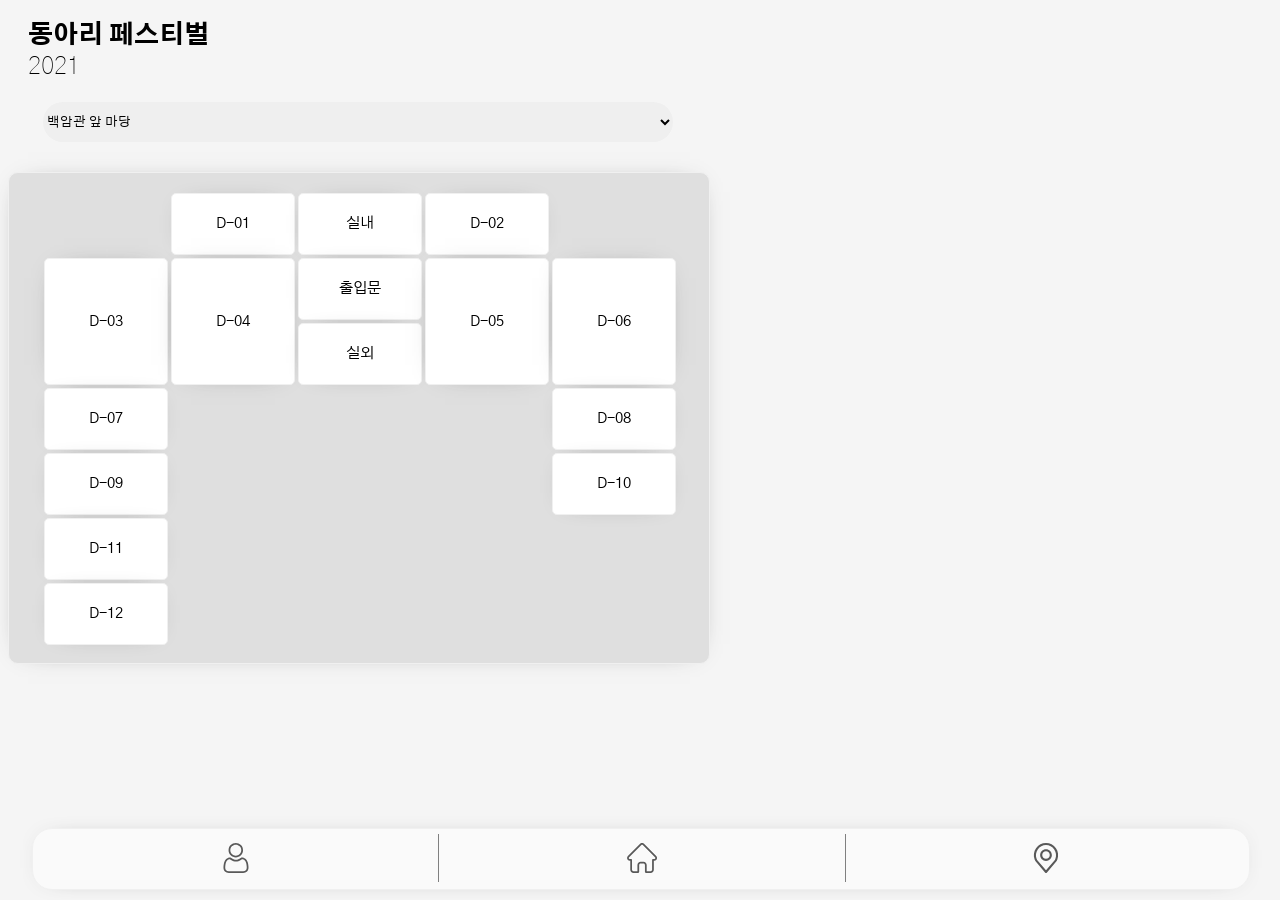
==== index.html @ 4a0fea0e "bug_fix" ====
<!DOCTYPE html>
<html lang="ko">
<head>
    <meta charset="UTF-8">
    <meta http-equiv="X-UA-Compatible" content="IE=edge">
    <meta name="viewport" content="width=device-width, initial-scale=1.0">
    <title>동아리 페스티벌</title>
    <link href="https://fonts.googleapis.com/css2?family=Gothic+A1:wght@100;200;300;400;500;600;700;800;900&display=swap" rel="stylesheet">
    <link rel="stylesheet" href="css/style.css">
    <link rel="stylesheet" href="css/map1-grid.css">
    <link rel="stylesheet" href="css/map2-grid.css">
</head>
<body>
    <div class="bottom-bar shadow">
        <div class="items" id="F1">
            <img src="imgs/User.svg" alt="사용자">
        </div>
        <div id='F2' class="items" style="border-left: 0.1px solid grey; border-right: 0.1px solid grey;">
            <img src="imgs/Home.svg" alt="부스목록">
        </div>
        <div class="items" id="F3">
            <img src="imgs/place.svg" alt="지도">
        </div>
    
        
    </div>
    <div id="User-inform">
        <div class="img shadow f15 b6">?</div>
        <h1 class="name">사용자 로그인</h1>
    </div>

    <div id="Login">
      <div class="box blur shadow">
            <div class="login">
             <label>아이디</label>
             <input type="email" placeholder="아이디를 입력하세요.">
             <br><br>
             <label>비밀번호</label>
             <input type="password" placeholder="비밀번호를 입력하세요.">
            </div>
        </div><br><br><br>
        <button class="login-btn b6 f3 shadow" id="Lo-btn">Login</button>
    </div>



    <div id="User">
        <div class="box blur shadow">
            <h4 class='b2' style="margin-left: 30px;">나의 총 점수</h4><br>
            <h1 class="score-text">0<span class="f3">점</span></h1>
        </div><br>
        <label class='f3' style="margin-left: 20px;">활동 내역</label><div style="height: 5px;"></div>
        <span id="AddHistory">
            <div class="box shadow blur">
                <h5 class="act-text f3">????활동</h5>
                <h5 class="act-score-text">+10점</h5>
            </div><div style="height: 10px;"></div>

            <div class="box shadow blur">
                <h5 class="act-text f3">????활동</h5>
                <h5 class="act-score-text">+10점</h5>
            </div><div style="height: 10px;"></div>

            <div class="box shadow blur">
                <h5 class="act-text f3">????활동</h5>
                <h5 class="act-score-text">+10점</h5>
            </div><div style="height: 10px;"></div>

        </span><br>
        <label class='f3' style="margin-left: 20px;">로그아웃</label><div style="height: 5px;"></div>
        <div class="box shadow blur" style=" background-color: red;" id="Logout">
            <h4 style="text-align: center; color:white;">로그아웃</h4>
        </div>
        <div style="height: 90px;"></div>
    </div>

    <div id="Main">
        <h1 class='f5 b8 title'>동아리 페스티벌<br><span class="b1">2021</span></h1><br>
        <hr>
        
        <div class="box shadow blur">
            <div class="white"></div>
            <div class="sub">
                <div class="status"></div>
                <h2 class="f4 b7">부스명</h2>
            </div>
            <div class="sample_img" style="margin-left:20px;">
                <img src="https://cdn.pixabay.com/photo/2015/04/23/22/00/tree-736885__480.jpg">
            </div>


            <div class="sample_img">
                <img src="https://cdn.pixabay.com/photo/2015/04/23/22/00/tree-736885__480.jpg">
            </div>


            <div class="sample_img">
                <img src="https://cdn.pixabay.com/photo/2015/04/23/22/00/tree-736885__480.jpg">
            </div>

        </div>
    </div>

    <div id="Map">
        <h1 class='f5 b8 title'>동아리 페스티벌<br><span class="b1">2021</span></h1><br>
        <select name="map shadow" onchange="select(this)">
            <option value="0">백암관 앞 마당</option>
            <option value="1">백암관 3층 체육관</option>
        </select><div style="height: 30px;"></div>
        <div id="Map1">
            <div class="map1-grid shadow">
                <div class="item1 shadow"><h4 class="f3 b4">D-01</h4></div>
                <div class="item1 shadow"><h4 class="f3 b4">실내</h4></div>
                <div class="item1 shadow"><h4 class="f3 b4">D-02</h4></div>
                <div class="item1 shadow"><h4 class="f3 b4">D-03</h4></div>
                <div class="item1 shadow"><h4 class="f3 b4">D-04</h4></div>
                <div class="item1 shadow"><h4 class="f3 b4">출입문</h4></div>
                <div class="item1 shadow"><h4 class="f3 b4">실외</h4></div>
                <div class="item1 shadow"><h4 class="f3 b4">D-05</h4></div>
                <div class="item1 shadow"><h4 class="f3 b4">D-06</h4></div>
                <div class="item1 shadow"><h4 class="f3 b4">D-07</h4></div>
                <div class="item1 shadow"><h4 class="f3 b4">D-08</h4></div>
                <div class="item1 shadow"><h4 class="f3 b4">D-09</h4></div>
                <div class="item1 shadow"><h4 class="f3 b4">D-10</h4></div>
                <div class="item1 shadow"><h4 class="f3 b4">D-11</h4></div>
                <div class="item1 shadow"><h4 class="f3 b4">D-12</h4></div>

            </div>
        </div>


        <div id="Map2">
            <div class="map2-grid shadow">
                <div class="item2 shadow"><h4 class="f3 b4">운영본부</h4></div>
                <div class="item2 shadow"><h4 class="f3 b4">A-01</h4></div>
                <div class="item2 shadow"><h4 class="f3 b4">A-02</h4></div>
                <div class="item2 shadow"><h4 class="f3 b4">A-03</h4></div>
                <div class="item2 shadow"><h4 class="f3 b4">A-04</h4></div>
                <div class="item2 shadow"><h4 class="f3 b4">A-05</h4></div>
                <div class="item2 shadow"><h4 class="f3 b4">A-06</h4></div>
                <div class="item2 shadow"><h4 class="f3 b4">A-07</h4></div>
                <div class="item2 shadow"><h4 class="f3 b4">A-08</h4></div>
                <div class="item2 shadow"><h4 class="f3 b4">A-09</h4></div>
                <div class="item2 shadow"><h4 class="f3 b4">A-10</h4></div>
                <div class="item2 shadow"><h4 class="f3 b4">C-01</h4></div>
                <div class="item2 shadow"><h4 class="f3 b4">C-02</h4></div>
                <div class="item2 shadow"><h4 class="f3 b4">C-03</h4></div>
                <div class="item2 shadow"><h4 class="f3 b4">C-04</h4></div>
                <div class="item2 shadow"><h4 class="f3 b4">C-05</h4></div>
                <div class="item2 shadow"><h4 class="f3 b4">C-06</h4></div>
                <div class="item2 shadow"><h4 class="f3 b4">C-07</h4></div>
                <div class="item2 shadow"><h4 class="f3 b4">C-08</h4></div>
                <div class="item2 shadow"><h4 class="f3 b4">B-01</h4></div>
                <div class="item2 shadow"><h4 class="f3 b4">B-02</h4></div>
                <div class="item2 shadow"><h4 class="f3 b4">B-03</h4></div>
                <div class="item2 shadow"><h4 class="f3 b4">B-04</h4></div>
                <div class="item2 shadow"><h4 class="f3 b4">B-05</h4></div>
                <div class="item2 shadow"><h4 class="f3 b4">B-06</h4></div>
                <div class="item2 shadow"><h4 class="f3 b4">B-07</h4></div>
                <div class="item2 shadow"><h4 class="f3 b4">B-08</h4></div>
                <div class="item2 shadow"><h4 class="f3 b4">B-09</h4></div>
                <div class="item2 shadow"><h4 class="f3 b4">B-10</h4></div>
            </div>
        </div>
    </div>

</body>
<script  src="js/jquery-latest.min.js"></script>
<script src="js/script.js"></script>
</html>
---- css/style.css ----
body {
    background-color: rgb(245, 245, 245);
    max-width: 700px;
}
body * {
    font-family: 'Gothic A1', sans-serif;
    padding: 0px;
    margin: 0px;
    -webkit-font-smoothing: antialiased;
}

.title {
    margin-left: 20px;
    color:black;
    margin-top: 20px;
}

.score-text {
    text-align: right;
    margin-right: 30px;
}

.act-text {
    margin-left: 20px;
    display: inline-block;
}

.act-score-text {
    color:rgb(3, 161, 3);
    display: inline-block;
}

.items {
    width: 100%;
    height: 80%;
    margin-top: 5px;
}

.items > img {
    position: relative;
    width: 30px;
    height: 30px;
    left: 50%;
    top:50%;
    margin-left:-15px;
    margin-top:-15px;
}

.bottom-bar {
    background-color: rgba(250, 250, 250);
    z-index: 10;
    display: grid;
    grid-template-columns: repeat(3, 1fr);
    position: fixed;
    width: 95vw;
    height: 60px;
    bottom: 0px;
    left: 50%;
    margin-left: -47.5vw;
    margin-bottom: 10px;
    border-radius: 20px;
    overflow: hidden;
}


.login {
    position: relative;
    left: 50%;
    width: 80%;
    margin-left: -40%;
}

.box {
    width: 90%;
    position: relative;
    left: 50%;
    margin-left: -45%;
    border: 20px;
    background-color: rgba(250, 250, 250, 1);
    border-radius: 20px;
    padding: 20px 0px;
}

.img {
    width: 130px;
    height: 130px;
    border-radius: 100%;
    background-color: rgba(245, 245, 245, 0.4);
    position: relative;
    left: 50%;
    margin-left: -65px;
    margin-top: 60px;
    text-align: center;
    line-height: 130px;
    color:rgb(225, 225, 225);
}


hr {
    width: 40%;
    margin-bottom: 25px;
    position: relative;
    left: 50%;
    margin-left: -20%;
}

.sub > h2 {
    display:inline-block;
}

.status {
    margin-right: 10px;
    width: 10px;
    height: 10px;
    background-color: red;
    border-radius: 10px;
    display: inline-block;
}

.sub {
    margin-left: 20px;
    margin-bottom: 10px;
    margin-top: -5px;
}

.sample_img > img {
    height: 100%;
}

.white {
    height: 100%;
    width: 30px;
    background-color: black;
}

.map1-grid {
    display: grid;
    grid-template-columns: repeat(5, 1fr);
    grid-template-rows: repeat(7, 1fr);
    width: 90%;
    height: 450px;
    gap: 5px;
    padding: 20px 5%;
    background-color: rgb(223, 223, 223);
    border-radius: 10px;
}

.map2-grid {
    display: grid;
    grid-template-columns: repeat(3, 1fr);
    grid-template-rows: repeat(11, 1fr);
    width: 90%;
    height: 450px;
    gap: 5px;
    padding: 20px 5%;
    background-color: rgb(223, 223, 223);
    border-radius: 10px;
}

select {
    width: 90%;
    height: 40px;
    border: 0px;
    border-radius: 20px;
    position: relative;
    left: 50%;
    margin-left: -45%;
}

.sample_img {
    display: inline-block;
    overflow: hidden;
    width: 100px;
    height: 100px;
    background-color: rgb(160, 160, 160);
    position: relative;
    border-radius: 10px;
    margin-left: 5px;
}

.name {
    text-align: center;
    margin: 10px 0px 70px 0px;
}

.login-btn {
    width: 120px;
    height: 45px;
    border-radius: 30px;
    border: 0px;
    background: linear-gradient(to right, #F27121, #E94057, #8A2387);
    color:white;
    position: relative;
    left: 50%;
    margin-left: -60px;
}

.login > input {
    width: 100%;
}

label {
    font-size: 13px;
}

input {
    border-radius: 20px;
    text-align: center;
    border: 0px;
    height: 40px;
    background-color: rgb(245, 245, 245);
}

.f1 {font-size: 5px;}
.f2 {font-size: 10px;}
.f3 {font-size: 15px;}
.f4 {font-size: 20px;}
.f5 {font-size: 25px;}
.f6 {font-size: 30px;}
.f7 {font-size: 35px;}
.f8 {font-size: 40px;}
.f9 {font-size: 45px;}
.f10 {font-size: 50px;}
.f11 {font-size: 55px;}
.f12 {font-size: 60px;}
.f13 {font-size: 65px;}
.f14 {font-size: 70px;}
.f15 {font-size: 75px;}
.f16 {font-size: 80px;}
.f17 {font-size: 85px;}
.f18 {font-size: 90px;}
.f19 {font-size: 95px;}
.f20 {font-size: 100px;}
.f21 {font-size: 105px;}
.f22 {font-size: 110px;}
.f23 {font-size: 115px;}

.b1 {font-weight: 100;}
.b2 {font-weight: 200;}
.b3 {font-weight: 300;}
.b4 {font-weight: 400;}
.b5 {font-weight: 500;}
.b6 {font-weight: 600;}
.b7 {font-weight: 700;}
.b8 {font-weight: 800;}
.b9 {font-weight: 900;}

.shadow { 
    box-shadow: 0px 0px 27px -20px rgb(61, 61, 61);
    border: 0.1px solid rgb(240, 240, 240);
}
.blur {
    /* -webkit-backdrop-filter: blur(40px);
    backdrop-filter: blur(40px); */
}
---- css/map1-grid.css ----
.item1, .item2 {
    width: 100%;
    height: 100%;
    background-color: white;
    border-radius: 5px;
    text-align: center;
    position: relative;
}

.item1 > h4 {
	height: 19.2px;
	position: relative;
	top:50%;
	margin-top: -9.6px;
}

.item2 > h4 {
	height: 19.2px;
	position: relative;
	top:50%;
	margin-top: -9.6px;
}

.item1:nth-child(1) {
	grid-column-start: 2;
	grid-column-end: 3;
	grid-row-start: 1;
	grid-row-end: 2;
}

.item1:nth-child(2) {
	grid-column-start: 3;
	grid-column-end: 4;
	grid-row-start: 1;
	grid-row-end: 2;
}

.item1:nth-child(3) {
	grid-column-start: 4;
	grid-column-end: 5;
	grid-row-start: 1;
	grid-row-end: 2;
}


.item1:nth-child(4) {
	grid-column-start: 1;
	grid-column-end: 2;
	grid-row-start: 2;
	grid-row-end: 4;
}
.item1:nth-child(5) {
	grid-column-start: 2;
	grid-column-end: 3;
	grid-row-start: 2;
	grid-row-end: 4;
}
.item1:nth-child(6) {
	grid-column-start: 3;
	grid-column-end: 4;
	grid-row-start: 2;
	grid-row-end: 3;
}
.item1:nth-child(7) {
	grid-column-start: 3;
	grid-column-end: 4;
	grid-row-start: 3;
	grid-row-end: 4;
}
.item1:nth-child(8) {
	grid-column-start: 4;
	grid-column-end: 5;
	grid-row-start: 2;
	grid-row-end: 4;
}
.item1:nth-child(9) {
	grid-column-start: 5;
	grid-column-end: 6;
	grid-row-start: 2;
	grid-row-end: 4;
}
.item1:nth-child(10) {
	grid-column-start: 1;
	grid-column-end: 2;
	grid-row-start: 4;
	grid-row-end: 5;
}
.item1:nth-child(11) {
	grid-column-start: 5;
	grid-column-end: 6;
	grid-row-start: 4;
	grid-row-end: 5;
}
.item1:nth-child(12) {
	grid-column-start: 1;
	grid-column-end: 2;
	grid-row-start: 5;
	grid-row-end: 6;
}
.item1:nth-child(13) {
	grid-column-start: 5;
	grid-column-end: 6;
	grid-row-start: 5;
	grid-row-end: 6;
}
.item1:nth-child(14) {
	grid-column-start: 1;
	grid-column-end: 2;
	grid-row-start: 6;
	grid-row-end: 7;
}
.item1:nth-child(15) {
	grid-column-start: 1;
	grid-column-end: 2;
	grid-row-start: 7;
	grid-row-end: 8;
}
---- css/map2-grid.css ----
.item2:nth-child(1) {
	grid-column-start: 2;
	grid-column-end: 3;
	grid-row-start: 1;
	grid-row-end: 2;
}


.item2:nth-child(2) {
	grid-column-start: 1;
	grid-column-end: 2;
	grid-row-start: 2;
	grid-row-end: 3;
}

.item2:nth-child(3) {
	grid-column-start: 1;
	grid-column-end: 2;
	grid-row-start: 3;
	grid-row-end: 4;
}

.item2:nth-child(4) {
	grid-column-start: 1;
	grid-column-end: 2;
	grid-row-start: 4;
	grid-row-end: 5;
}

.item2:nth-child(5) {
	grid-column-start: 1;
	grid-column-end: 2;
	grid-row-start: 5;
	grid-row-end: 6;
}

.item2:nth-child(6) {
	grid-column-start: 1;
	grid-column-end: 2;
	grid-row-start: 6;
	grid-row-end: 7;
}

.item2:nth-child(7) {
	grid-column-start: 1;
	grid-column-end: 2;
	grid-row-start: 7;
	grid-row-end: 8;
}

.item2:nth-child(8) {
	grid-column-start: 1;
	grid-column-end: 2;
	grid-row-start: 8;
	grid-row-end: 9;
}

.item2:nth-child(9) {
	grid-column-start: 1;
	grid-column-end: 2;
	grid-row-start: 9;
	grid-row-end: 10;
}

.item2:nth-child(10) {
	grid-column-start: 1;
	grid-column-end: 2;
	grid-row-start: 10;
	grid-row-end: 11;
}
.item2:nth-child(11) {
	grid-column-start: 1;
	grid-column-end: 2;
	grid-row-start: 11;
	grid-row-end: 12;
}



.item2:nth-child(12) {
	grid-column-start: 2;
	grid-column-end: 3;
	grid-row-start: 4;
	grid-row-end: 5;
}
.item2:nth-child(13) {
	grid-column-start: 2;
	grid-column-end: 3;
	grid-row-start: 5;
	grid-row-end: 6;
}
.item2:nth-child(14) {
	grid-column-start: 2;
	grid-column-end: 3;
	grid-row-start: 6;
	grid-row-end: 7;
}
.item2:nth-child(15) {
	grid-column-start: 2;
	grid-column-end: 3;
	grid-row-start: 7;
	grid-row-end: 8;
}
.item2:nth-child(16) {
	grid-column-start: 2;
	grid-column-end: 3;
	grid-row-start: 8;
	grid-row-end: 9;
}
.item2:nth-child(17) {
	grid-column-start: 2;
	grid-column-end: 3;
	grid-row-start: 9;
	grid-row-end: 10;
}
.item2:nth-child(18) {
	grid-column-start: 2;
	grid-column-end: 3;
	grid-row-start: 10;
	grid-row-end: 11;
}
.item2:nth-child(19) {
	grid-column-start: 2;
	grid-column-end: 3;
	grid-row-start: 11;
	grid-row-end: 12;
}



.item2:nth-child(20) {
	grid-column-start: 3;
	grid-column-end: 4;
	grid-row-start: 2;
	grid-row-end: 3;
}
.item2:nth-child(21) {
	grid-column-start: 3;
	grid-column-end: 4;
	grid-row-start: 3;
	grid-row-end: 4;
}

.item2:nth-child(22) {
	grid-column-start: 3;
	grid-column-end: 4;
	grid-row-start: 4;
	grid-row-end: 5;
}
.item2:nth-child(23) {
	grid-column-start: 3;
	grid-column-end: 4;
	grid-row-start: 5;
	grid-row-end: 6;
}
.item2:nth-child(24) {
	grid-column-start: 3;
	grid-column-end: 4;
	grid-row-start: 6;
	grid-row-end: 7;
}
.item2:nth-child(25) {
	grid-column-start: 3;
	grid-column-end: 4;
	grid-row-start: 7;
	grid-row-end: 8;
}
.item2:nth-child(26) {
	grid-column-start: 3;
	grid-column-end: 4;
	grid-row-start: 8;
	grid-row-end: 9;
}
.item2:nth-child(27) {
	grid-column-start: 3;
	grid-column-end: 4;
	grid-row-start: 9;
	grid-row-end: 10;
}
.item2:nth-child(28) {
	grid-column-start: 3;
	grid-column-end: 4;
	grid-row-start: 10;
	grid-row-end: 11;
}
.item2:nth-child(29) {
	grid-column-start: 3;
	grid-column-end: 4;
	grid-row-start: 11;
	grid-row-end: 12;
}
.item2:nth-child(30) {
	grid-column-start: 3;
	grid-column-end: 4;
	grid-row-start: 12;
	grid-row-end: 13;
}
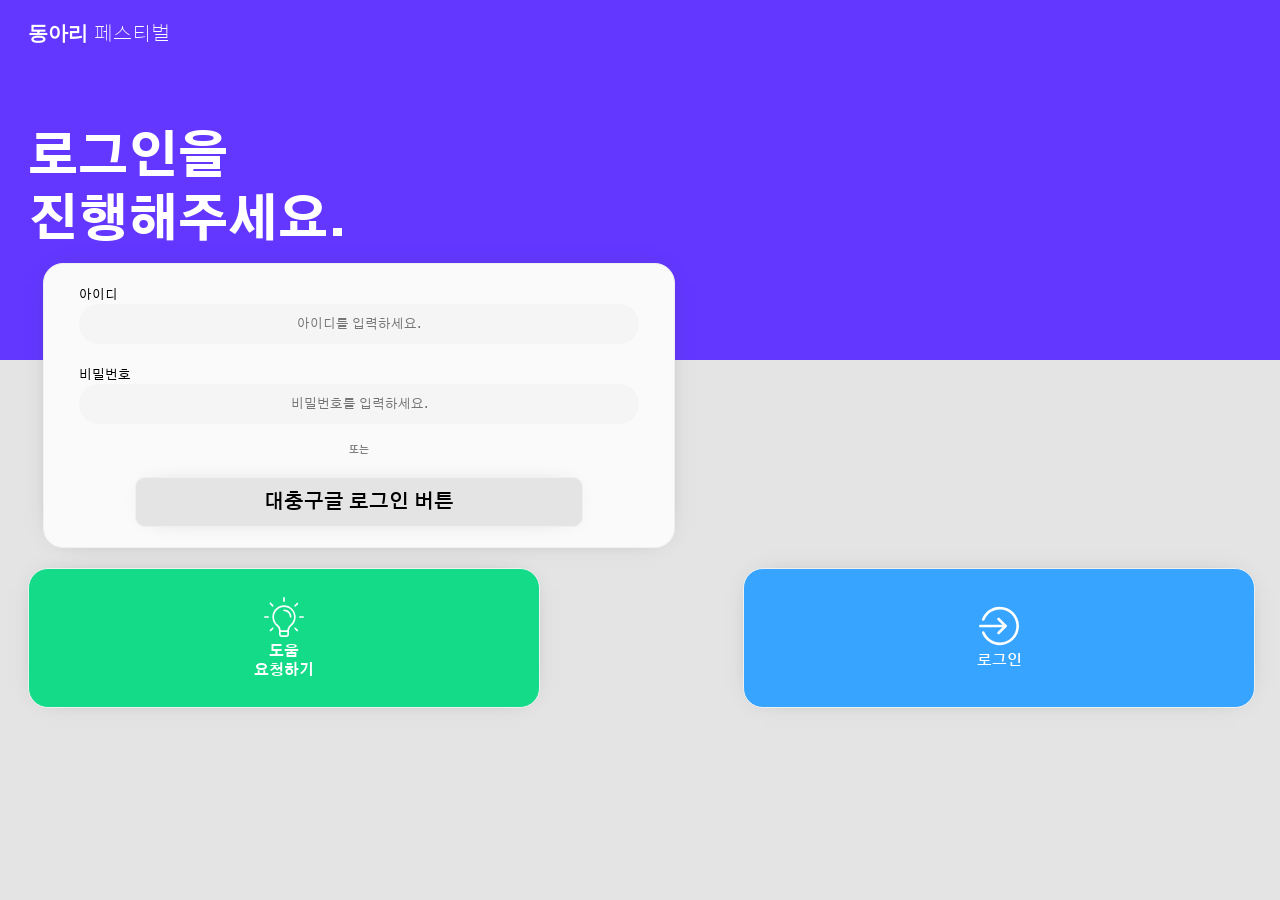
==== commit f1d070be: "Design Update" ====
--- a/index.html
+++ b/index.html
@@ -11,7 +11,8 @@
     <link rel="stylesheet" href="css/map2-grid.css">
 </head>
 <body>
-    <div class="bottom-bar shadow">
+    <div class="background ani"></div>
+    <div class="bottom-bar shadow ani">
         <div class="items" id="F1">
             <img src="imgs/User.svg" alt="사용자">
         </div>
@@ -24,12 +25,12 @@
     
         
     </div>
-    <div id="User-inform">
-        <div class="img shadow f15 b6">?</div>
-        <h1 class="name">사용자 로그인</h1>
-    </div>
+    <h3 class="b9 f4 title ani" style="color:white; text-align: left; margin-top:20px">동아리 <span class="b2">페스티벌</span></h3>
+    
+
 
     <div id="Login">
+        <h1 class="login-text b8 f10">로그인을<br>진행해주세요.</h1>
       <div class="box blur shadow">
             <div class="login">
              <label>아이디</label>
@@ -37,9 +38,19 @@
              <br><br>
              <label>비밀번호</label>
              <input type="password" placeholder="비밀번호를 입력하세요.">
-            </div>
-        </div><br><br><br>
-        <button class="login-btn b6 f3 shadow" id="Lo-btn">Login</button>
+            </div> <br>
+            <h5 class='f2' style='text-align:center; color:grey;'>또는</h5><br>
+            <button class="G-login shadow f4 b6">대충구글 로그인 버튼</button>
+
+        </div><br>
+        <button class="help f3 b7 shadow">
+            <img src="imgs/Help.svg" width="40px"><br>
+            도움<br>요청하기
+        </button>
+        <button class="login-btn b6 f3 shadow" id="Lo-btn">
+            <img src="imgs/Login.svg" width="40px"><br>
+            로그인
+        </button>
     </div>
 
 
@@ -75,30 +86,43 @@
     </div>
 
     <div id="Main">
-        <h1 class='f5 b8 title'>동아리 페스티벌<br><span class="b1">2021</span></h1><br>
-        <hr>
-        
-        <div class="box shadow blur">
-            <div class="white"></div>
-            <div class="sub">
-                <div class="status"></div>
-                <h2 class="f4 b7">부스명</h2>
-            </div>
-            <div class="sample_img" style="margin-left:20px;">
-                <img src="https://cdn.pixabay.com/photo/2015/04/23/22/00/tree-736885__480.jpg">
-            </div>
+         <div class="box blur shadow stat">
+             
+         </div>
+
+         <div class="grid">
+            <div class="blur shadow half-box">
+                <h5 class="b2 f3">나의 총 점수</h5>
+                <h1 class="f5 b8">101<span class="f3">점</span></h1><br>
+                <label>기록보기 ></label>
+             </div>
+    
+    
+             <div class="blur shadow half-box">
+                <h5 class="b2 f3">나의 총 점수</h5>
+                <h1 class="f5 b8">101<span class="f3">점</span></h1><br>
+                <label>기록보기 ></label>
+             </div>
+    
+             <div class="blur shadow half-box">
+                <h5 class="b2 f3">나의 총 점수</h5>
+                <h1 class="f5 b8">101<span class="f3">점</span></h1><br>
+                <label>기록보기 ></label>
+             </div>
+             <div class="blur shadow half-box">
+                <h5 class="b2 f3">나의 총 점수</h5>
+                <h1 class="f5 b8">101<span class="f3">점</span></h1><br>
+                <label>기록보기 ></label>
+             </div>
+             <div class="blur shadow half-box">
+                <h5 class="b2 f3">나의 총 점수</h5>
+                <h1 class="f5 b8">101<span class="f3">점</span></h1><br>
+                <label>기록보기 ></label>
+             </div>
+         </div>
+         
 
 
-            <div class="sample_img">
-                <img src="https://cdn.pixabay.com/photo/2015/04/23/22/00/tree-736885__480.jpg">
-            </div>
-
-
-            <div class="sample_img">
-                <img src="https://cdn.pixabay.com/photo/2015/04/23/22/00/tree-736885__480.jpg">
-            </div>
-
-        </div>
     </div>
 
     <div id="Map">
@@ -163,7 +187,6 @@
             </div>
         </div>
     </div>
-
 </body>
 <script  src="js/jquery-latest.min.js"></script>
 <script src="js/script.js"></script>
--- a/css/style.css
+++ b/css/style.css
@@ -1,5 +1,5 @@
 body {
-    background-color: rgb(245, 245, 245);
+    background-color: #6337FF;
     max-width: 700px;
 }
 body * {
@@ -9,12 +9,31 @@
     -webkit-font-smoothing: antialiased;
 }
 
+
+.background {
+    width: 100vw;
+    height: 60%;
+    background-color: rgb(228, 228, 228);
+    position: fixed;
+    z-index: -1;
+    bottom: 0px;
+    left: 0px;
+}
+
+.login-text {
+    margin-left: 20px;
+    margin-top: 80px;
+    color:white;
+    margin-bottom: 10px;
+}
+
 .title {
     margin-left: 20px;
     color:black;
     margin-top: 20px;
 }
 
+
 .score-text {
     text-align: right;
     margin-right: 30px;
@@ -38,12 +57,10 @@
 
 .items > img {
     position: relative;
-    width: 30px;
-    height: 30px;
-    left: 50%;
-    top:50%;
-    margin-left:-15px;
-    margin-top:-15px;
+    width: 20px;
+    left: 50%;
+    top:9px;
+    margin-left:-10px;
 }
 
 .bottom-bar {
@@ -53,8 +70,8 @@
     grid-template-columns: repeat(3, 1fr);
     position: fixed;
     width: 95vw;
-    height: 60px;
-    bottom: 0px;
+    height: 50px;
+    bottom: -500px;
     left: 50%;
     margin-left: -47.5vw;
     margin-bottom: 10px;
@@ -62,23 +79,40 @@
     overflow: hidden;
 }
 
+.half-box {
+    width: 90%;
+    background-color: rgba(250, 250, 250, 1);
+    border-radius: 20px;
+    padding: 20px 5%;
+    margin-top: 20px;
+    float: left;
+}
+
+.grid {
+    gap: 25px;
+    display: grid;
+    grid-template-columns: repeat(2, 1fr);
+    width: 90%;
+    margin-left: 25px;
+    height: 400px;
+}
+
 
 .login {
     position: relative;
     left: 50%;
+    width: 100%;
+    margin-left: -50%;
+}
+
+.box {
     width: 80%;
-    margin-left: -40%;
-}
-
-.box {
-    width: 90%;
     position: relative;
     left: 50%;
     margin-left: -45%;
-    border: 20px;
     background-color: rgba(250, 250, 250, 1);
     border-radius: 20px;
-    padding: 20px 0px;
+    padding: 20px 5%;
 }
 
 .img {
@@ -124,7 +158,7 @@
 }
 
 .sample_img > img {
-    height: 100%;
+    width: 100%;
 }
 
 .white {
@@ -141,7 +175,7 @@
     height: 450px;
     gap: 5px;
     padding: 20px 5%;
-    background-color: rgb(223, 223, 223);
+    background-color: rgb(235, 235, 235);
     border-radius: 10px;
 }
 
@@ -153,7 +187,7 @@
     height: 450px;
     gap: 5px;
     padding: 20px 5%;
-    background-color: rgb(223, 223, 223);
+    background-color: rgb(235, 235, 235);
     border-radius: 10px;
 }
 
@@ -163,36 +197,59 @@
     border: 0px;
     border-radius: 20px;
     position: relative;
+    background-color: white;
     left: 50%;
     margin-left: -45%;
 }
 
 .sample_img {
-    display: inline-block;
     overflow: hidden;
-    width: 100px;
+    width: 90%;
     height: 100px;
     background-color: rgb(160, 160, 160);
     position: relative;
     border-radius: 10px;
-    margin-left: 5px;
-}
-
-.name {
-    text-align: center;
-    margin: 10px 0px 70px 0px;
+    left: 50%;
+    margin-left: -45%;
+}
+
+.stat {
+    margin-top: 30px;
+    height: 100px;
+}
+
+
+.help {
+    width: 40vw;
+    height: 140px;
+    border-radius: 20px;
+    background-color: rgb(19, 219, 136);
+    border: 0px;
+    position: relative;
+    left: 20px;
+    color: white;
+}
+
+.G-login {
+    width: 80%;
+    height: 50px;
+    background-color: rgb(228, 228, 228);
+    border: 0px;
+    border-radius: 10px;
+    position: relative;
+    left: 50%;
+    margin-left: -40%;
 }
 
 .login-btn {
-    width: 120px;
-    height: 45px;
-    border-radius: 30px;
-    border: 0px;
-    background: linear-gradient(to right, #F27121, #E94057, #8A2387);
+    width: 40vw;
+    height: 140px;
+    border-radius: 20px;
+    right: 25px;
+    border: 0px;
     color:white;
-    position: relative;
-    left: 50%;
-    margin-left: -60px;
+    background-color: #37a5ff;
+    position: absolute;
 }
 
 .login > input {
@@ -252,4 +309,8 @@
 .blur {
     /* -webkit-backdrop-filter: blur(40px);
     backdrop-filter: blur(40px); */
+}
+
+.ani {
+    transition: 0.8s;
 }
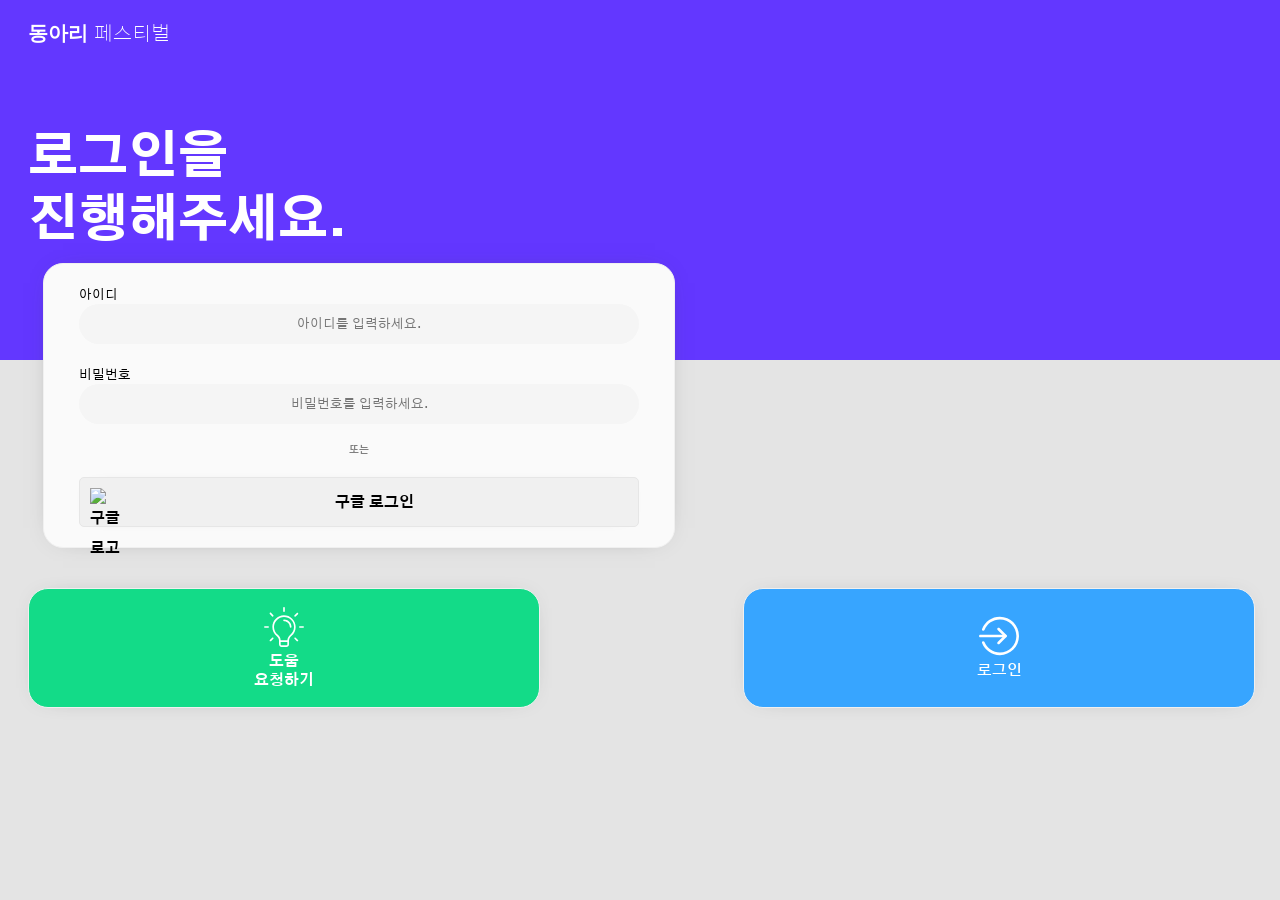
==== commit 16e0a801: "front 최종 완성" ====
--- a/index.html
+++ b/index.html
@@ -40,13 +40,16 @@
              <input type="password" placeholder="비밀번호를 입력하세요.">
             </div> <br>
             <h5 class='f2' style='text-align:center; color:grey;'>또는</h5><br>
-            <button class="G-login shadow f4 b6">대충구글 로그인 버튼</button>
+            <a href=""><button style="border-radius:5px; width: 100%; background-color: rgb(240, 240, 240); height: 50px; border: 0.1px solid rgb(230, 230, 230); line-height: 30px; padding: 10px;   box-shadow: 0px 0px 20px -20px black; font-weight:700; font-size:15px;"><img src="https://i.pinimg.com/originals/39/21/6d/39216d73519bca962bd4a01f3e8f4a4b.png" alt="구글 로고" style="width: 30px;  float: left;">구글 로그인</button></a>
 
         </div><br>
-        <button class="help f3 b7 shadow">
+        <a href="tel:010-1234-5678">
+            <button class="help f3 b7 shadow" style="color: white;">
             <img src="imgs/Help.svg" width="40px"><br>
             도움<br>요청하기
-        </button>
+            </button>
+        </a>
+        
         <button class="login-btn b6 f3 shadow" id="Lo-btn">
             <img src="imgs/Login.svg" width="40px"><br>
             로그인
@@ -56,83 +59,141 @@
 
 
     <div id="User">
-        <div class="box blur shadow">
-            <h4 class='b2' style="margin-left: 30px;">나의 총 점수</h4><br>
-            <h1 class="score-text">0<span class="f3">점</span></h1>
-        </div><br>
-        <label class='f3' style="margin-left: 20px;">활동 내역</label><div style="height: 5px;"></div>
-        <span id="AddHistory">
-            <div class="box shadow blur">
-                <h5 class="act-text f3">????활동</h5>
-                <h5 class="act-score-text">+10점</h5>
-            </div><div style="height: 10px;"></div>
-
-            <div class="box shadow blur">
-                <h5 class="act-text f3">????활동</h5>
-                <h5 class="act-score-text">+10점</h5>
-            </div><div style="height: 10px;"></div>
-
-            <div class="box shadow blur">
-                <h5 class="act-text f3">????활동</h5>
-                <h5 class="act-score-text">+10점</h5>
-            </div><div style="height: 10px;"></div>
-
-        </span><br>
-        <label class='f3' style="margin-left: 20px;">로그아웃</label><div style="height: 5px;"></div>
-        <div class="box shadow blur" style=" background-color: red;" id="Logout">
-            <h4 style="text-align: center; color:white;">로그아웃</h4>
-        </div>
-        <div style="height: 90px;"></div>
+        <img src="imgs/menu.svg" class="t-dot">
+        <h1 class="booth-text b8 f10">부스체험 목록</h1>
+
+        <div class="box blur shadow">
+            <div class="status"></div>
+            <h2 class="f3 b4">FINDER</h2><br>
+            <h3 class="f4 b9">지오지브라를 활용한 이차함수 그리기</h3>
+        </div>
+
+        <div class="box blur shadow">
+            <div class="status"></div>
+            <h2 class="f3 b4">FINDER</h2><br>
+            <h3 class="f4 b9">지오지브라를 활용한 이차함수 그리기</h3>
+        </div>
+
+        <div class="box blur shadow">
+            <div class="status"></div>
+            <h2 class="f3 b4">FINDER</h2><br>
+            <h3 class="f4 b9">지오지브라를 활용한 이차함수 그리기</h3>
+        </div>
+
+        <div class="box blur shadow">
+            <div class="status"></div>
+            <h2 class="f3 b4">FINDER</h2><br>
+            <h3 class="f4 b9">지오지브라를 활용한 이차함수 그리기</h3>
+        </div>
+
+        <div class="box blur shadow">
+            <div class="status"></div>
+            <h2 class="f3 b4">FINDER</h2><br>
+            <h3 class="f4 b9">지오지브라를 활용한 이차함수 그리기</h3>
+        </div>
+
+        <div class="box blur shadow">
+            <div class="status"></div>
+            <h2 class="f3 b4">FINDER</h2><br>
+            <h3 class="f4 b9">지오지브라를 활용한 이차함수 그리기</h3>
+        </div>
+
+        <div class="box blur shadow">
+            <div class="status"></div>
+            <h2 class="f3 b4">FINDER</h2><br>
+            <h3 class="f4 b9">지오지브라를 활용한 이차함수 그리기</h3>
+        </div>
+
+        <div class="box blur shadow">
+            <div class="status"></div>
+            <h2 class="f3 b4">FINDER</h2><br>
+            <h3 class="f4 b9">지오지브라를 활용한 이차함수 그리기</h3>
+        </div>
+
+        <div class="box blur shadow">
+            <div class="status"></div>
+            <h2 class="f3 b4">FINDER</h2><br>
+            <h3 class="f4 b9">지오지브라를 활용한 이차함수 그리기</h3>
+        </div>
+
+        <div class="box blur shadow">
+            <div class="status"></div>
+            <h2 class="f3 b4">FINDER</h2><br>
+            <h3 class="f4 b9">지오지브라를 활용한 이차함수 그리기</h3>
+        </div>
+
+        <div class="box blur shadow">
+            <div class="status"></div>
+            <h2 class="f3 b4">FINDER</h2><br>
+            <h3 class="f4 b9">지오지브라를 활용한 이차함수 그리기</h3>
+        </div>
+
+        <div class="box blur shadow">
+            <div class="status"></div>
+            <h2 class="f3 b4">FINDER</h2><br>
+            <h3 class="f4 b9">지오지브라를 활용한 이차함수 그리기</h3>
+        </div>
+
+        <div class="box blur shadow">
+            <div class="status"></div>
+            <h2 class="f3 b4">FINDER</h2><br>
+            <h3 class="f4 b9">지오지브라를 활용한 이차함수 그리기</h3>
+        </div>
+
+
+        
     </div>
 
     <div id="Main">
          <div class="box blur shadow stat">
-             
+             <h1 class="f5 b2" style="margin-top:10px;">사용자 이름</h1>
+             <h3 class="f8 b8">92<span class="f4">점</span></h3>
+             <img height="80px" src="https://blog.kakaocdn.net/dn/bqqWTy/btqDQtYuJua/X1KNO1U3u3kzWQBunWOVCK/img.jpg">
          </div>
 
          <div class="grid">
+            <div class="blur shadow half-box" id="Record">
+                <img width="40%" src="imgs/score.svg" alt=""><br>
+                <h3>점수 기록</h3>
+            </div>
+            
+            <div class="blur shadow half-box" id="Maps">
+                <img width="40%" src="imgs/map.svg" alt=""><br>
+                <h3>지도</h3>
+            </div>
+
             <div class="blur shadow half-box">
-                <h5 class="b2 f3">나의 총 점수</h5>
-                <h1 class="f5 b8">101<span class="f3">점</span></h1><br>
-                <label>기록보기 ></label>
-             </div>
+                <a href="tel:010-1234-5678">
+                    <img width="40%" src="imgs/Help-1.svg" alt=""><br>
+                    <h3 style="color: black;">도움 요청</h3>
+                </a>
+            </div>
     
-    
-             <div class="blur shadow half-box">
-                <h5 class="b2 f3">나의 총 점수</h5>
-                <h1 class="f5 b8">101<span class="f3">점</span></h1><br>
-                <label>기록보기 ></label>
-             </div>
-    
-             <div class="blur shadow half-box">
-                <h5 class="b2 f3">나의 총 점수</h5>
-                <h1 class="f5 b8">101<span class="f3">점</span></h1><br>
-                <label>기록보기 ></label>
-             </div>
-             <div class="blur shadow half-box">
-                <h5 class="b2 f3">나의 총 점수</h5>
-                <h1 class="f5 b8">101<span class="f3">점</span></h1><br>
-                <label>기록보기 ></label>
-             </div>
-             <div class="blur shadow half-box">
-                <h5 class="b2 f3">나의 총 점수</h5>
-                <h1 class="f5 b8">101<span class="f3">점</span></h1><br>
-                <label>기록보기 ></label>
-             </div>
+
+            <div class="blur shadow half-box" id="Logout">
+                <img width="40%" src="imgs/Logout.svg" alt=""><br>
+                <h3>로그아웃</h3>
+            </div>
+
+            <div class="blur shadow half-box" id="Back">
+                <img width="40%" src="imgs/Back.svg" alt=""><br>
+                <h3>메인</h3>
+            </div>
+
          </div>
-         
-
-
     </div>
 
     <div id="Map">
-        <h1 class='f5 b8 title'>동아리 페스티벌<br><span class="b1">2021</span></h1><br>
-        <select name="map shadow" onchange="select(this)">
+        <img src="imgs/menu.svg" class="t-dot">
+
+        <h1 class="booth-text b8 f10" style="margin-bottom: 60px;">지도</h1>
+
+        <select class="map shadow" onchange="select(this)">
             <option value="0">백암관 앞 마당</option>
             <option value="1">백암관 3층 체육관</option>
         </select><div style="height: 30px;"></div>
         <div id="Map1">
-            <div class="map1-grid shadow">
+            <div class="map1-grid">
                 <div class="item1 shadow"><h4 class="f3 b4">D-01</h4></div>
                 <div class="item1 shadow"><h4 class="f3 b4">실내</h4></div>
                 <div class="item1 shadow"><h4 class="f3 b4">D-02</h4></div>
@@ -154,7 +215,7 @@
 
 
         <div id="Map2">
-            <div class="map2-grid shadow">
+            <div class="map2-grid">
                 <div class="item2 shadow"><h4 class="f3 b4">운영본부</h4></div>
                 <div class="item2 shadow"><h4 class="f3 b4">A-01</h4></div>
                 <div class="item2 shadow"><h4 class="f3 b4">A-02</h4></div>
@@ -187,6 +248,16 @@
             </div>
         </div>
     </div>
+
+
+    <div id="Box" class="booth-full">
+        <img src="imgs/close-cross.svg" class="close">
+        <label>FINDER</label>
+        <h1 class="b8 f7">부스명</h1>
+        <hr>
+        <img class="booth-img" src="[data-uri]">
+        <p>부스 설명부스 설명부스 설명부스 설명부스 설명부스 설명부스 설명부스 설명부스 설명부스 설명부스 설명부스 설명부스 설명부스 설명부스 설명부스 설명부스 설명부스 설명부스 설명부스 설명부스 설명부스 설명부스 설명부스 설명부스 설명부스 설명부스 설명부스 설명부스 설명부스 설명부스 설명부스 설명부스 설명부스 설명</p>
+    </div>
 </body>
 <script  src="js/jquery-latest.min.js"></script>
 <script src="js/script.js"></script>
--- a/css/style.css
+++ b/css/style.css
@@ -9,6 +9,14 @@
     -webkit-font-smoothing: antialiased;
 }
 
+.t-dot {
+    width: 20px;
+    position: absolute;
+    height: 20px;
+    z-index: 100;
+    right: 20px;
+    top:20px;
+}
 
 .background {
     width: 100vw;
@@ -25,6 +33,13 @@
     margin-top: 80px;
     color:white;
     margin-bottom: 10px;
+}
+
+.booth-text {
+    margin-left: 20px;
+    margin-top: 30px;
+    color:white;
+    margin-bottom: 30px;
 }
 
 .title {
@@ -79,22 +94,41 @@
     overflow: hidden;
 }
 
+
+.half-box * {
+    display: inline-block;
+}
+
+.half-box img {
+    width: 50px;
+    height: 50px;
+}
+
+.half-box > h3 {
+    margin-bottom: 10px;
+}
+
+
 .half-box {
+    text-align: center;
     width: 90%;
     background-color: rgba(250, 250, 250, 1);
     border-radius: 20px;
     padding: 20px 5%;
+    height: 60%;
+    float: left;
+}
+
+.grid {
     margin-top: 20px;
-    float: left;
-}
-
-.grid {
-    gap: 25px;
+    column-gap: 15px;
     display: grid;
+    height: 400px;
     grid-template-columns: repeat(2, 1fr);
     width: 90%;
-    margin-left: 25px;
-    height: 400px;
+    position: relative;
+    left: 50%;
+    margin-left: -45%;
 }
 
 
@@ -109,6 +143,7 @@
     width: 80%;
     position: relative;
     left: 50%;
+    margin-bottom: 20px;
     margin-left: -45%;
     background-color: rgba(250, 250, 250, 1);
     border-radius: 20px;
@@ -149,16 +184,13 @@
     background-color: red;
     border-radius: 10px;
     display: inline-block;
+    float: left;
 }
 
 .sub {
     margin-left: 20px;
     margin-bottom: 10px;
     margin-top: -5px;
-}
-
-.sample_img > img {
-    width: 100%;
 }
 
 .white {
@@ -175,8 +207,51 @@
     height: 450px;
     gap: 5px;
     padding: 20px 5%;
-    background-color: rgb(235, 235, 235);
-    border-radius: 10px;
+    border-radius: 10px;
+}
+
+hr {
+    width: 90%;
+    height: 5px;
+    position: relative;
+    left: 50%;
+    margin-left: -50%;
+    border: 0px;
+    border-radius: 20px;
+    background-color: #6337FF;
+    margin-top: 5px;
+
+}
+
+.booth-img {
+    width: 90%;
+    border-radius: 10px;
+    margin-top: 5px;
+}
+
+.booth-full > p {
+    width: 90%;
+    margin-top: 10px;
+}
+
+.booth-full {
+    width: 100%;
+    height: 100%;
+    background-color: white;
+    position: fixed;
+    padding: 5%;
+    top: 0px;
+    left: 0px;
+    z-index: 1000;
+}
+
+.close {
+    width: 20px;
+    height: 20px;
+    position: fixed;
+    right: 30px;
+    top: 30px;
+    filter: invert(0.8);
 }
 
 .map2-grid {
@@ -187,8 +262,8 @@
     height: 450px;
     gap: 5px;
     padding: 20px 5%;
-    background-color: rgb(235, 235, 235);
-    border-radius: 10px;
+    border-radius: 10px;
+    z-index: 1000;
 }
 
 select {
@@ -218,10 +293,15 @@
     height: 100px;
 }
 
+.stat > img {
+    float: right;
+    margin-top: -80px;
+}
+
 
 .help {
     width: 40vw;
-    height: 140px;
+    height: 120px;
     border-radius: 20px;
     background-color: rgb(19, 219, 136);
     border: 0px;
@@ -243,7 +323,7 @@
 
 .login-btn {
     width: 40vw;
-    height: 140px;
+    height: 120px;
     border-radius: 20px;
     right: 25px;
     border: 0px;
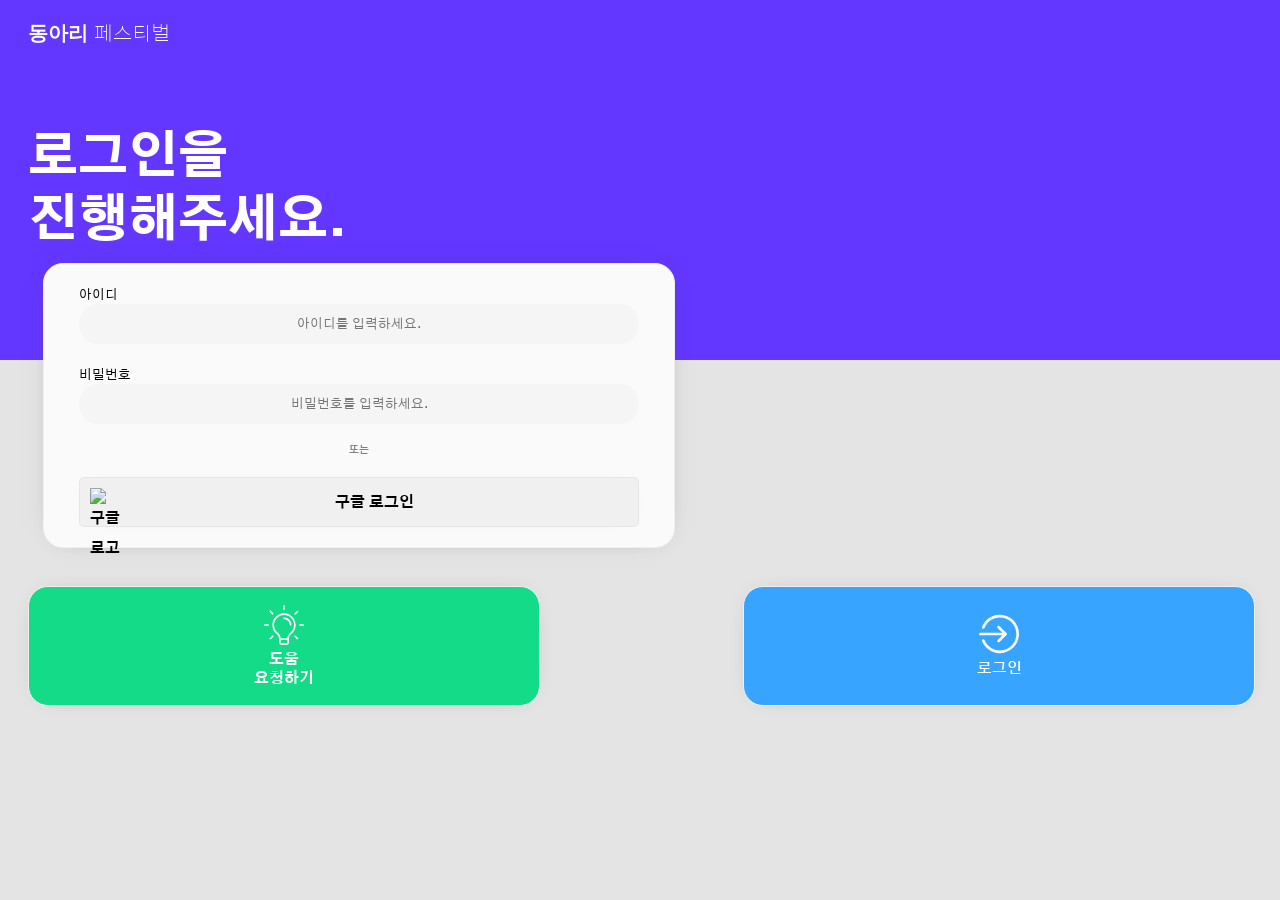
==== commit 444e845c: "Seperate & Add" ====
--- a/index.html
+++ b/index.html
@@ -12,24 +12,10 @@
 </head>
 <body>
     <div class="background ani"></div>
-    <div class="bottom-bar shadow ani">
-        <div class="items" id="F1">
-            <img src="imgs/User.svg" alt="사용자">
-        </div>
-        <div id='F2' class="items" style="border-left: 0.1px solid grey; border-right: 0.1px solid grey;">
-            <img src="imgs/Home.svg" alt="부스목록">
-        </div>
-        <div class="items" id="F3">
-            <img src="imgs/place.svg" alt="지도">
-        </div>
-    
-        
-    </div>
     <h3 class="b9 f4 title ani" style="color:white; text-align: left; margin-top:20px">동아리 <span class="b2">페스티벌</span></h3>
     
 
 
-    <div id="Login">
         <h1 class="login-text b8 f10">로그인을<br>진행해주세요.</h1>
       <div class="box blur shadow">
             <div class="login">
@@ -54,210 +40,6 @@
             <img src="imgs/Login.svg" width="40px"><br>
             로그인
         </button>
-    </div>
-
-
-
-    <div id="User">
-        <img src="imgs/menu.svg" class="t-dot">
-        <h1 class="booth-text b8 f10">부스체험 목록</h1>
-
-        <div class="box blur shadow">
-            <div class="status"></div>
-            <h2 class="f3 b4">FINDER</h2><br>
-            <h3 class="f4 b9">지오지브라를 활용한 이차함수 그리기</h3>
-        </div>
-
-        <div class="box blur shadow">
-            <div class="status"></div>
-            <h2 class="f3 b4">FINDER</h2><br>
-            <h3 class="f4 b9">지오지브라를 활용한 이차함수 그리기</h3>
-        </div>
-
-        <div class="box blur shadow">
-            <div class="status"></div>
-            <h2 class="f3 b4">FINDER</h2><br>
-            <h3 class="f4 b9">지오지브라를 활용한 이차함수 그리기</h3>
-        </div>
-
-        <div class="box blur shadow">
-            <div class="status"></div>
-            <h2 class="f3 b4">FINDER</h2><br>
-            <h3 class="f4 b9">지오지브라를 활용한 이차함수 그리기</h3>
-        </div>
-
-        <div class="box blur shadow">
-            <div class="status"></div>
-            <h2 class="f3 b4">FINDER</h2><br>
-            <h3 class="f4 b9">지오지브라를 활용한 이차함수 그리기</h3>
-        </div>
-
-        <div class="box blur shadow">
-            <div class="status"></div>
-            <h2 class="f3 b4">FINDER</h2><br>
-            <h3 class="f4 b9">지오지브라를 활용한 이차함수 그리기</h3>
-        </div>
-
-        <div class="box blur shadow">
-            <div class="status"></div>
-            <h2 class="f3 b4">FINDER</h2><br>
-            <h3 class="f4 b9">지오지브라를 활용한 이차함수 그리기</h3>
-        </div>
-
-        <div class="box blur shadow">
-            <div class="status"></div>
-            <h2 class="f3 b4">FINDER</h2><br>
-            <h3 class="f4 b9">지오지브라를 활용한 이차함수 그리기</h3>
-        </div>
-
-        <div class="box blur shadow">
-            <div class="status"></div>
-            <h2 class="f3 b4">FINDER</h2><br>
-            <h3 class="f4 b9">지오지브라를 활용한 이차함수 그리기</h3>
-        </div>
-
-        <div class="box blur shadow">
-            <div class="status"></div>
-            <h2 class="f3 b4">FINDER</h2><br>
-            <h3 class="f4 b9">지오지브라를 활용한 이차함수 그리기</h3>
-        </div>
-
-        <div class="box blur shadow">
-            <div class="status"></div>
-            <h2 class="f3 b4">FINDER</h2><br>
-            <h3 class="f4 b9">지오지브라를 활용한 이차함수 그리기</h3>
-        </div>
-
-        <div class="box blur shadow">
-            <div class="status"></div>
-            <h2 class="f3 b4">FINDER</h2><br>
-            <h3 class="f4 b9">지오지브라를 활용한 이차함수 그리기</h3>
-        </div>
-
-        <div class="box blur shadow">
-            <div class="status"></div>
-            <h2 class="f3 b4">FINDER</h2><br>
-            <h3 class="f4 b9">지오지브라를 활용한 이차함수 그리기</h3>
-        </div>
-
-
-        
-    </div>
-
-    <div id="Main">
-         <div class="box blur shadow stat">
-             <h1 class="f5 b2" style="margin-top:10px;">사용자 이름</h1>
-             <h3 class="f8 b8">92<span class="f4">점</span></h3>
-             <img height="80px" src="https://blog.kakaocdn.net/dn/bqqWTy/btqDQtYuJua/X1KNO1U3u3kzWQBunWOVCK/img.jpg">
-         </div>
-
-         <div class="grid">
-            <div class="blur shadow half-box" id="Record">
-                <img width="40%" src="imgs/score.svg" alt=""><br>
-                <h3>점수 기록</h3>
-            </div>
-            
-            <div class="blur shadow half-box" id="Maps">
-                <img width="40%" src="imgs/map.svg" alt=""><br>
-                <h3>지도</h3>
-            </div>
-
-            <div class="blur shadow half-box">
-                <a href="tel:010-1234-5678">
-                    <img width="40%" src="imgs/Help-1.svg" alt=""><br>
-                    <h3 style="color: black;">도움 요청</h3>
-                </a>
-            </div>
-    
-
-            <div class="blur shadow half-box" id="Logout">
-                <img width="40%" src="imgs/Logout.svg" alt=""><br>
-                <h3>로그아웃</h3>
-            </div>
-
-            <div class="blur shadow half-box" id="Back">
-                <img width="40%" src="imgs/Back.svg" alt=""><br>
-                <h3>메인</h3>
-            </div>
-
-         </div>
-    </div>
-
-    <div id="Map">
-        <img src="imgs/menu.svg" class="t-dot">
-
-        <h1 class="booth-text b8 f10" style="margin-bottom: 60px;">지도</h1>
-
-        <select class="map shadow" onchange="select(this)">
-            <option value="0">백암관 앞 마당</option>
-            <option value="1">백암관 3층 체육관</option>
-        </select><div style="height: 30px;"></div>
-        <div id="Map1">
-            <div class="map1-grid">
-                <div class="item1 shadow"><h4 class="f3 b4">D-01</h4></div>
-                <div class="item1 shadow"><h4 class="f3 b4">실내</h4></div>
-                <div class="item1 shadow"><h4 class="f3 b4">D-02</h4></div>
-                <div class="item1 shadow"><h4 class="f3 b4">D-03</h4></div>
-                <div class="item1 shadow"><h4 class="f3 b4">D-04</h4></div>
-                <div class="item1 shadow"><h4 class="f3 b4">출입문</h4></div>
-                <div class="item1 shadow"><h4 class="f3 b4">실외</h4></div>
-                <div class="item1 shadow"><h4 class="f3 b4">D-05</h4></div>
-                <div class="item1 shadow"><h4 class="f3 b4">D-06</h4></div>
-                <div class="item1 shadow"><h4 class="f3 b4">D-07</h4></div>
-                <div class="item1 shadow"><h4 class="f3 b4">D-08</h4></div>
-                <div class="item1 shadow"><h4 class="f3 b4">D-09</h4></div>
-                <div class="item1 shadow"><h4 class="f3 b4">D-10</h4></div>
-                <div class="item1 shadow"><h4 class="f3 b4">D-11</h4></div>
-                <div class="item1 shadow"><h4 class="f3 b4">D-12</h4></div>
-
-            </div>
-        </div>
-
-
-        <div id="Map2">
-            <div class="map2-grid">
-                <div class="item2 shadow"><h4 class="f3 b4">운영본부</h4></div>
-                <div class="item2 shadow"><h4 class="f3 b4">A-01</h4></div>
-                <div class="item2 shadow"><h4 class="f3 b4">A-02</h4></div>
-                <div class="item2 shadow"><h4 class="f3 b4">A-03</h4></div>
-                <div class="item2 shadow"><h4 class="f3 b4">A-04</h4></div>
-                <div class="item2 shadow"><h4 class="f3 b4">A-05</h4></div>
-                <div class="item2 shadow"><h4 class="f3 b4">A-06</h4></div>
-                <div class="item2 shadow"><h4 class="f3 b4">A-07</h4></div>
-                <div class="item2 shadow"><h4 class="f3 b4">A-08</h4></div>
-                <div class="item2 shadow"><h4 class="f3 b4">A-09</h4></div>
-                <div class="item2 shadow"><h4 class="f3 b4">A-10</h4></div>
-                <div class="item2 shadow"><h4 class="f3 b4">C-01</h4></div>
-                <div class="item2 shadow"><h4 class="f3 b4">C-02</h4></div>
-                <div class="item2 shadow"><h4 class="f3 b4">C-03</h4></div>
-                <div class="item2 shadow"><h4 class="f3 b4">C-04</h4></div>
-                <div class="item2 shadow"><h4 class="f3 b4">C-05</h4></div>
-                <div class="item2 shadow"><h4 class="f3 b4">C-06</h4></div>
-                <div class="item2 shadow"><h4 class="f3 b4">C-07</h4></div>
-                <div class="item2 shadow"><h4 class="f3 b4">C-08</h4></div>
-                <div class="item2 shadow"><h4 class="f3 b4">B-01</h4></div>
-                <div class="item2 shadow"><h4 class="f3 b4">B-02</h4></div>
-                <div class="item2 shadow"><h4 class="f3 b4">B-03</h4></div>
-                <div class="item2 shadow"><h4 class="f3 b4">B-04</h4></div>
-                <div class="item2 shadow"><h4 class="f3 b4">B-05</h4></div>
-                <div class="item2 shadow"><h4 class="f3 b4">B-06</h4></div>
-                <div class="item2 shadow"><h4 class="f3 b4">B-07</h4></div>
-                <div class="item2 shadow"><h4 class="f3 b4">B-08</h4></div>
-                <div class="item2 shadow"><h4 class="f3 b4">B-09</h4></div>
-                <div class="item2 shadow"><h4 class="f3 b4">B-10</h4></div>
-            </div>
-        </div>
-    </div>
-
-
-    <div id="Box" class="booth-full">
-        <img src="imgs/close-cross.svg" class="close">
-        <label>FINDER</label>
-        <h1 class="b8 f7">부스명</h1>
-        <hr>
-        <img class="booth-img" src="[data-uri]">
-        <p>부스 설명부스 설명부스 설명부스 설명부스 설명부스 설명부스 설명부스 설명부스 설명부스 설명부스 설명부스 설명부스 설명부스 설명부스 설명부스 설명부스 설명부스 설명부스 설명부스 설명부스 설명부스 설명부스 설명부스 설명부스 설명부스 설명부스 설명부스 설명부스 설명부스 설명부스 설명부스 설명부스 설명부스 설명</p>
-    </div>
 </body>
 <script  src="js/jquery-latest.min.js"></script>
 <script src="js/script.js"></script>
--- a/css/style.css
+++ b/css/style.css
@@ -211,7 +211,7 @@
 }
 
 hr {
-    width: 90%;
+    width: 100%;
     height: 5px;
     position: relative;
     left: 50%;
@@ -224,18 +224,18 @@
 }
 
 .booth-img {
-    width: 90%;
+    width: 100%;
     border-radius: 10px;
     margin-top: 5px;
 }
 
 .booth-full > p {
-    width: 90%;
+    width: 100%;
     margin-top: 10px;
 }
 
 .booth-full {
-    width: 100%;
+    width: 90%;
     height: 100%;
     background-color: white;
     position: fixed;
@@ -266,6 +266,11 @@
     z-index: 1000;
 }
 
+#AddRanking {
+    height: 70vh;
+    overflow: scroll;
+}
+
 select {
     width: 90%;
     height: 40px;
@@ -275,6 +280,31 @@
     background-color: white;
     left: 50%;
     margin-left: -45%;
+}
+
+
+#AddHistory {
+    max-height: 400px;
+    overflow: scroll;
+}
+
+.his-box {
+    margin-bottom: 5px !important;
+}
+
+.his-box * {
+    display: inline-block;
+}
+.his-box > img {
+    float: left;
+}
+
+
+
+
+.bo-ti {
+    text-align: center;
+    margin: 30px 0px;
 }
 
 .sample_img {
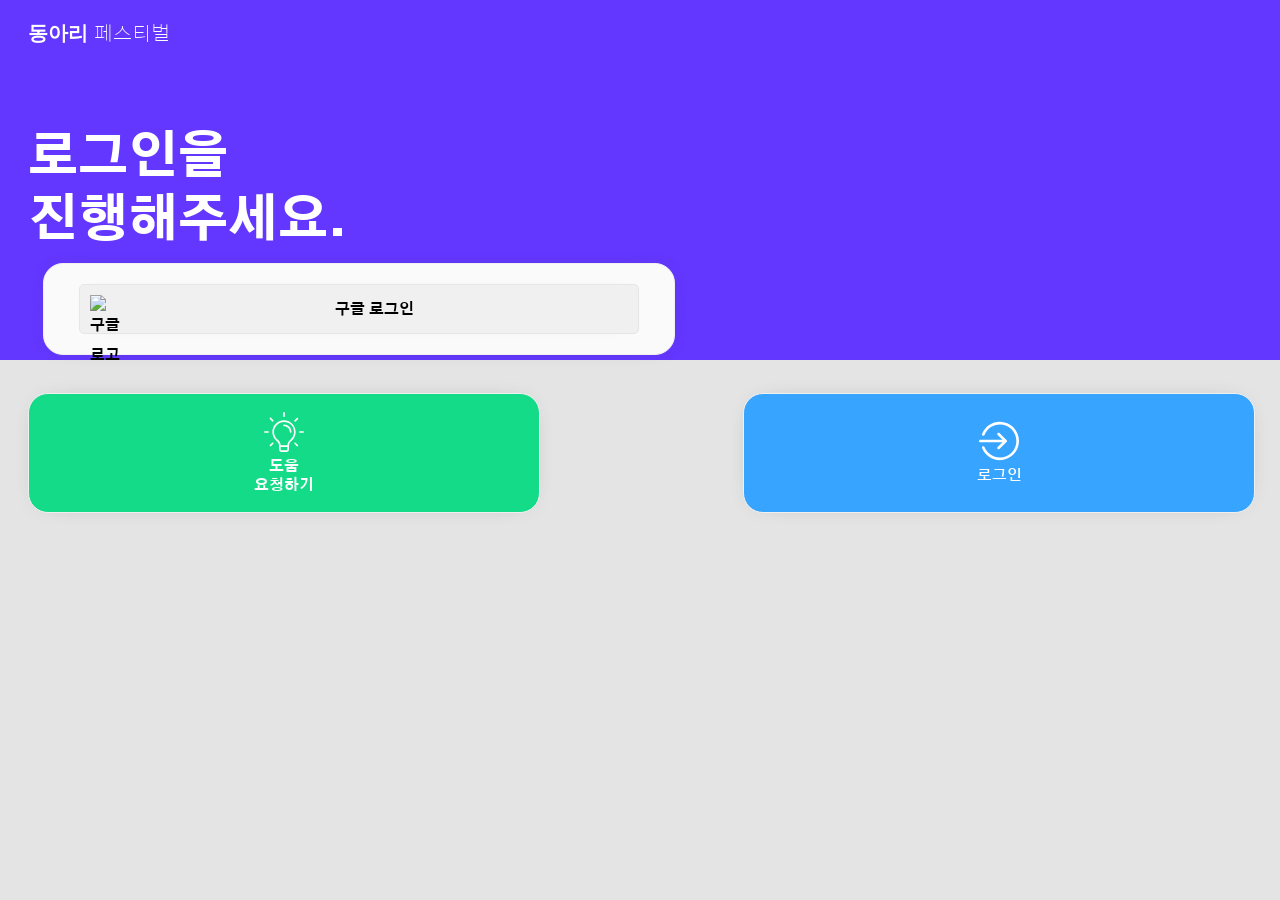
==== commit 277db94e: "SB" ====
--- a/index.html
+++ b/index.html
@@ -6,9 +6,8 @@
     <meta name="viewport" content="width=device-width, initial-scale=1.0">
     <title>동아리 페스티벌</title>
     <link href="https://fonts.googleapis.com/css2?family=Gothic+A1:wght@100;200;300;400;500;600;700;800;900&display=swap" rel="stylesheet">
-    <link rel="stylesheet" href="css/style.css">
-    <link rel="stylesheet" href="css/map1-grid.css">
-    <link rel="stylesheet" href="css/map2-grid.css">
+    <link rel="stylesheet" href="style.css">
+    <link rel="stylesheet" href="css/common.css">
 </head>
 <body>
     <div class="background ani"></div>
@@ -18,14 +17,6 @@
 
         <h1 class="login-text b8 f10">로그인을<br>진행해주세요.</h1>
       <div class="box blur shadow">
-            <div class="login">
-             <label>아이디</label>
-             <input type="email" placeholder="아이디를 입력하세요.">
-             <br><br>
-             <label>비밀번호</label>
-             <input type="password" placeholder="비밀번호를 입력하세요.">
-            </div> <br>
-            <h5 class='f2' style='text-align:center; color:grey;'>또는</h5><br>
             <a href=""><button style="border-radius:5px; width: 100%; background-color: rgb(240, 240, 240); height: 50px; border: 0.1px solid rgb(230, 230, 230); line-height: 30px; padding: 10px;   box-shadow: 0px 0px 20px -20px black; font-weight:700; font-size:15px;"><img src="https://i.pinimg.com/originals/39/21/6d/39216d73519bca962bd4a01f3e8f4a4b.png" alt="구글 로고" style="width: 30px;  float: left;">구글 로그인</button></a>
 
         </div><br>
@@ -41,6 +32,6 @@
             로그인
         </button>
 </body>
-<script  src="js/jquery-latest.min.js"></script>
+<script src="js/jquery-latest.min.js"></script>
 <script src="js/script.js"></script>
 </html>
--- a/style.css
+++ b/style.css
@@ -0,0 +1,125 @@
+body {
+    background-color: #6337FF;
+    max-width: 700px;
+    overflow: hidden;
+}
+body * {
+    font-family: 'Gothic A1', sans-serif;
+    padding: 0px;
+    margin: 0px;
+    -webkit-font-smoothing: antialiased;
+}
+
+.t-dot {
+    width: 20px;
+    position: absolute;
+    height: 20px;
+    z-index: 100;
+    right: 20px;
+    top:20px;
+}
+
+.background {
+    width: 100vw;
+    height: 60%;
+    background-color: rgb(228, 228, 228);
+    position: fixed;
+    z-index: -1;
+    bottom: 0px;
+    left: 0px;
+}
+
+.login-text {
+    margin-left: 20px;
+    margin-top: 80px;
+    color:white;
+    margin-bottom: 10px;
+}
+
+
+.title {
+    margin-left: 20px;
+    color:black;
+    margin-top: 20px;
+}
+
+.login {
+    position: relative;
+    left: 50%;
+    width: 100%;
+    margin-left: -50%;
+}
+
+.box {
+    width: 80%;
+    position: relative;
+    left: 50%;
+    margin-bottom: 20px;
+    margin-left: -45%;
+    background-color: rgba(250, 250, 250, 1);
+    border-radius: 20px;
+    padding: 20px 5%;
+}
+
+.img {
+    width: 130px;
+    height: 130px;
+    border-radius: 100%;
+    background-color: rgba(245, 245, 245, 0.4);
+    position: relative;
+    left: 50%;
+    margin-left: -65px;
+    margin-top: 60px;
+    text-align: center;
+    line-height: 130px;
+    color:rgb(225, 225, 225);
+}
+
+.help {
+    width: 40vw;
+    height: 120px;
+    border-radius: 20px;
+    background-color: rgb(19, 219, 136);
+    border: 0px;
+    position: relative;
+    left: 20px;
+    color: white;
+}
+
+.G-login {
+    width: 80%;
+    height: 50px;
+    background-color: rgb(228, 228, 228);
+    border: 0px;
+    border-radius: 10px;
+    position: relative;
+    left: 50%;
+    margin-left: -40%;
+}
+
+.login-btn {
+    width: 40vw;
+    height: 120px;
+    border-radius: 20px;
+    right: 25px;
+    border: 0px;
+    color:white;
+    background-color: #37a5ff;
+    position: absolute;
+}
+
+.login > input {
+    width: 100%;
+}
+
+label {
+    font-size: 13px;
+}
+
+input {
+    border-radius: 20px;
+    text-align: center;
+    border: 0px;
+    height: 40px;
+    background-color: rgb(245, 245, 245);
+}
--- a/css/common.css
+++ b/css/common.css
@@ -0,0 +1,46 @@
+.f1 {font-size: 5px;}
+.f2 {font-size: 10px;}
+.f3 {font-size: 15px;}
+.f4 {font-size: 20px;}
+.f5 {font-size: 25px;}
+.f6 {font-size: 30px;}
+.f7 {font-size: 35px;}
+.f8 {font-size: 40px;}
+.f9 {font-size: 45px;}
+.f10 {font-size: 50px;}
+.f11 {font-size: 55px;}
+.f12 {font-size: 60px;}
+.f13 {font-size: 65px;}
+.f14 {font-size: 70px;}
+.f15 {font-size: 75px;}
+.f16 {font-size: 80px;}
+.f17 {font-size: 85px;}
+.f18 {font-size: 90px;}
+.f19 {font-size: 95px;}
+.f20 {font-size: 100px;}
+.f21 {font-size: 105px;}
+.f22 {font-size: 110px;}
+.f23 {font-size: 115px;}
+
+.b1 {font-weight: 100;}
+.b2 {font-weight: 200;}
+.b3 {font-weight: 300;}
+.b4 {font-weight: 400;}
+.b5 {font-weight: 500;}
+.b6 {font-weight: 600;}
+.b7 {font-weight: 700;}
+.b8 {font-weight: 800;}
+.b9 {font-weight: 900;}
+
+.shadow { 
+    box-shadow: 0px 0px 27px -20px rgb(61, 61, 61);
+    border: 0.1px solid rgb(240, 240, 240);
+}
+.blur {
+    /* -webkit-backdrop-filter: blur(40px);
+    backdrop-filter: blur(40px); */
+}
+
+.ani {
+    transition: 0.8s;
+}
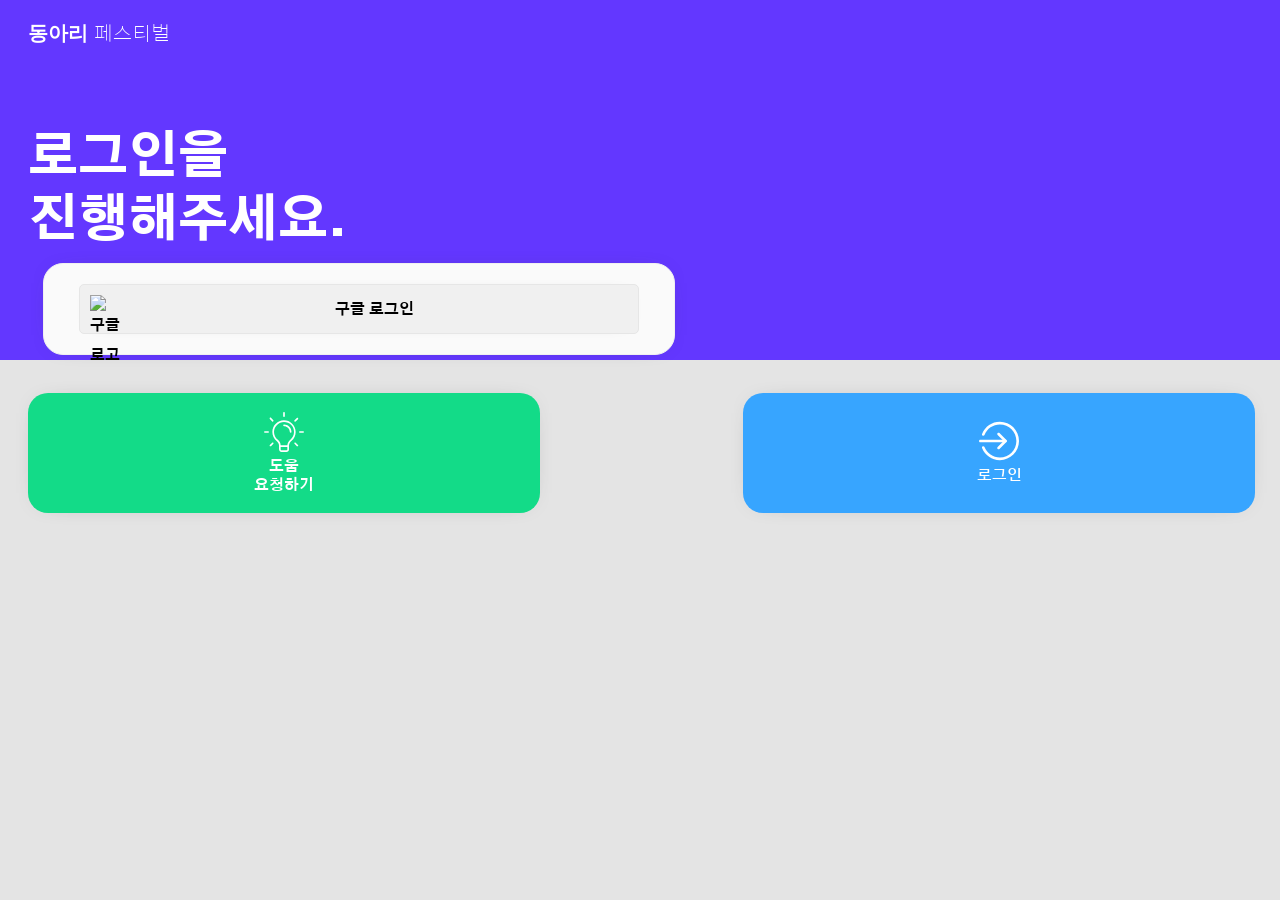
==== commit ded28f0f: "ㅈㅂㅈㅂㅈㅂㅈ" ====
--- a/index.html
+++ b/index.html
@@ -9,6 +9,134 @@
     <link rel="stylesheet" href="style.css">
     <link rel="stylesheet" href="css/common.css">
 </head>
+<style>
+    body {
+    background-color: #6337FF;
+    max-width: 700px;
+    overflow: hidden;
+}
+body * {
+    font-family: 'Gothic A1', sans-serif;
+    padding: 0px;
+    margin: 0px;
+    -webkit-font-smoothing: antialiased;
+}
+
+.t-dot {
+    width: 20px;
+    position: absolute;
+    height: 20px;
+    z-index: 100;
+    right: 20px;
+    top:20px;
+}
+
+.background {
+    width: 100vw;
+    height: 60%;
+    background-color: rgb(228, 228, 228);
+    position: fixed;
+    z-index: -1;
+    bottom: 0px;
+    left: 0px;
+}
+
+.login-text {
+    margin-left: 20px;
+    margin-top: 80px;
+    color:white;
+    margin-bottom: 10px;
+}
+
+
+.title {
+    margin-left: 20px;
+    color:black;
+    margin-top: 20px;
+}
+
+.login {
+    position: relative;
+    left: 50%;
+    width: 100%;
+    margin-left: -50%;
+}
+
+.box {
+    width: 80%;
+    position: relative;
+    left: 50%;
+    margin-bottom: 20px;
+    margin-left: -45%;
+    background-color: rgba(250, 250, 250, 1);
+    border-radius: 20px;
+    padding: 20px 5%;
+}
+
+.img {
+    width: 130px;
+    height: 130px;
+    border-radius: 100%;
+    background-color: rgba(245, 245, 245, 0.4);
+    position: relative;
+    left: 50%;
+    margin-left: -65px;
+    margin-top: 60px;
+    text-align: center;
+    line-height: 130px;
+    color:rgb(225, 225, 225);
+}
+
+.help {
+    width: 40vw;
+    height: 120px;
+    border-radius: 20px;
+    background-color: rgb(19, 219, 136);
+    border: 0px;
+    position: relative;
+    left: 20px;
+    color: white;
+}
+
+.G-login {
+    width: 80%;
+    height: 50px;
+    background-color: rgb(228, 228, 228);
+    border: 0px;
+    border-radius: 10px;
+    position: relative;
+    left: 50%;
+    margin-left: -40%;
+}
+
+.login-btn {
+    width: 40vw;
+    height: 120px;
+    border-radius: 20px;
+    right: 25px;
+    border: 0px;
+    color:white;
+    background-color: #37a5ff;
+    position: absolute;
+}
+
+.login > input {
+    width: 100%;
+}
+
+label {
+    font-size: 13px;
+}
+
+input {
+    border-radius: 20px;
+    text-align: center;
+    border: 0px;
+    height: 40px;
+    background-color: rgb(245, 245, 245);
+}
+
+</style>
 <body>
     <div class="background ani"></div>
     <h3 class="b9 f4 title ani" style="color:white; text-align: left; margin-top:20px">동아리 <span class="b2">페스티벌</span></h3>
@@ -32,6 +160,6 @@
             로그인
         </button>
 </body>
-<script src="js/jquery-latest.min.js"></script>
+<script  src="http://code.jquery.com/jquery-latest.min.js"></script>
 <script src="js/script.js"></script>
 </html>
